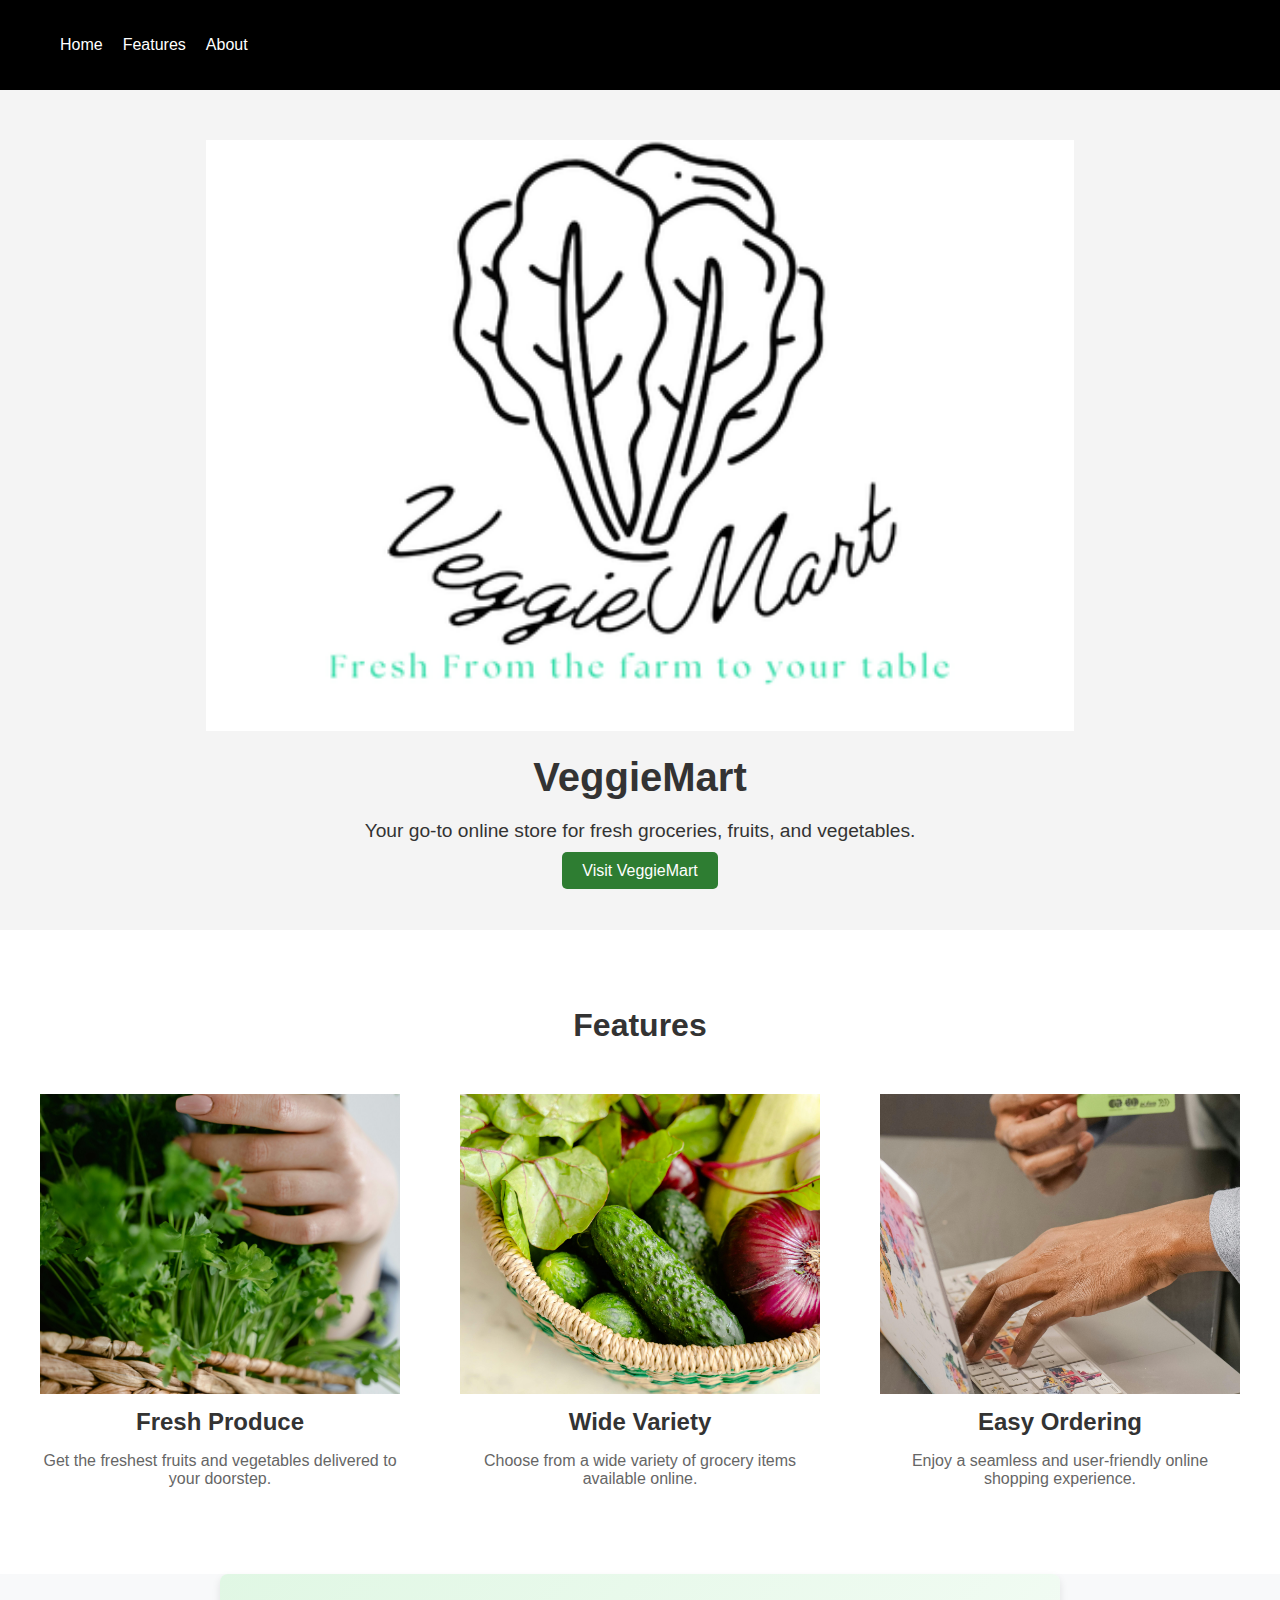
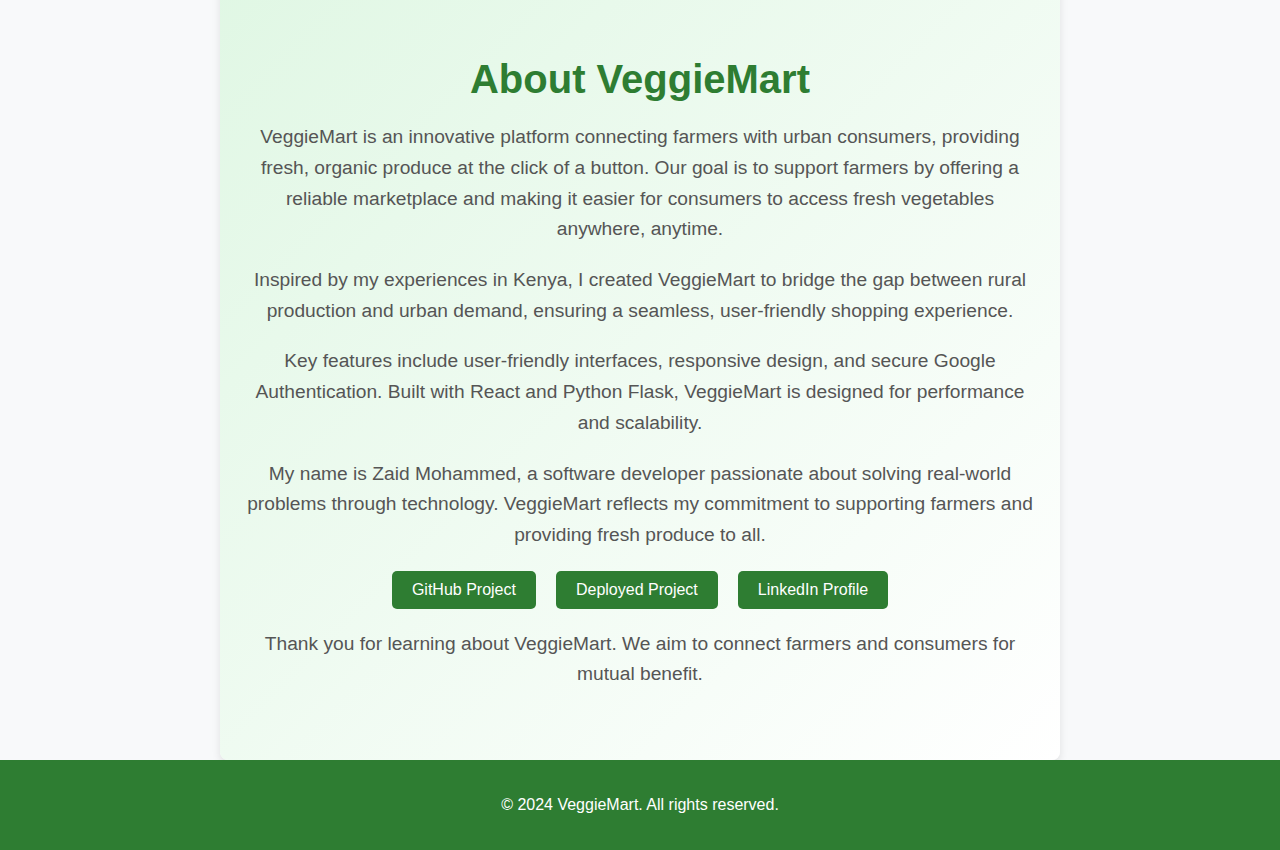
==== index.html @ 89688110 "functional" ====
<!DOCTYPE html>
<html lang="en">
<head>
    <meta charset="UTF-8">
    <meta name="viewport" content="width=device-width, initial-scale=1.0">
    <title>VeggieMart</title>
    <link rel="stylesheet" href="index.css">
</head>
<body>
    <header class="header">
        <nav>
            <ul>
                <li><a href="#intro">Home</a></li>
                <li><a href="#features">Features</a></li>
                <li><a href="#about">About</a></li>
            </ul>
        </nav>
    </header>

    <section id="intro" class="intro-section">
        <img src="logo.png" alt="VeggieMart Cover" class="cover-image">
        <h1>VeggieMart</h1>
        <p>Your go-to online store for fresh groceries, fruits, and vegetables.</p>
        <a href="deployed-app-url" class="btn">Visit VeggieMart</a>
    </section>

    <section id="features" class="feature-section">
        <h2>Features</h2>
        <div class="features-container">
            <div class="feature">
                <img src="fresh.jpg" alt="Feature 1">
                <h3>Fresh Produce</h3>
                <p>Get the freshest fruits and vegetables delivered to your doorstep.</p>
            </div>
            <div class="feature">
                <img src="variety.jpg" alt="Feature 2">
                <h3>Wide Variety</h3>
                <p>Choose from a wide variety of grocery items available online.</p>
            </div>
            <div class="feature">
                <img src="order.jpg" alt="Feature 3">
                <h3>Easy Ordering</h3>
                <p>Enjoy a seamless and user-friendly online shopping experience.</p>
            </div>
        </div>
    </section>

   <section id="about" class="about-section">
    <h2>About VeggieMart</h2>
    <p>
        VeggieMart is an innovative platform connecting farmers with urban consumers, providing fresh, organic produce at the click of a button. Our goal is to support farmers by offering a reliable marketplace and making it easier for consumers to access fresh vegetables anywhere, anytime.
    </p>
    <p>
        Inspired by my experiences in Kenya, I created VeggieMart to bridge the gap between rural production and urban demand, ensuring a seamless, user-friendly shopping experience.
    </p>
    <p>
        Key features include user-friendly interfaces, responsive design, and secure Google Authentication. Built with React and Python Flask, VeggieMart is designed for performance and scalability.
    </p>
    <p>
        My name is Zaid Mohammed, a software developer passionate about solving real-world problems through technology. VeggieMart reflects my commitment to supporting farmers and providing fresh produce to all.
    </p>
    <div class="team-links">
        <a href="https://github.com/zaidsaid007/veggiemart" class="btn">GitHub Project</a>
        <a href="https://lnkd.in/dqkJQu7c" class="btn">Deployed Project</a>
        <a href="https://www.linkedin.com/in/zaidmohammedb9008b1a9/" class="btn">LinkedIn Profile</a>
    </div>
    <p>
        Thank you for learning about VeggieMart. We aim to connect farmers and consumers for mutual benefit.
    </p>
</section>



    <footer class="footer">
        <p>&copy; 2024 VeggieMart. All rights reserved.</p>
    </footer>

    <script src="index.js"></script>
</body>
</html>
---- index.css ----
body {
    font-family: 'Roboto', sans-serif;
    margin: 0;
    padding: 0;
    background-color: #f8f9fa;
    color: #333;
}

.header {
    background-color: #000;
    color: #fff;
    padding: 20px;
    display: flex;
    justify-content: space-between;
}

.header nav ul {
    list-style: none;
    display: flex;
    gap: 20px;
}

.header nav ul li a {
    color: #fff;
    text-decoration: none;
}

.header nav ul li a:hover {
    color: #0f0;
}

.intro-section {
    text-align: center;
    padding: 50px 20px;
    background-color: #f4f4f4;
}

.intro-section .cover-image {
    width: 70%;
    height: auto;
}

.intro-section h1 {
    font-size: 2.5em;
    margin: 20px 0;
}

.intro-section p {
    font-size: 1.2em;
    margin: 20px 0;
}

.intro-section .btn {
     background-color: #2e7d32;
    color: #fff;
    padding: 10px 20px;
    text-decoration: none;
    border-radius: 5px;
    font-size: 1em;
    transition: background-color 0.3s ease, transform 0.3s ease;
}

.intro-section .btn:hover {
    background-color: #1b5e20;
    transform: scale(1.05);
}

.feature-section {
    text-align: center;
    padding: 50px 20px;
    background-color: #fff;
}

.feature-section h2 {
    font-size: 2em;
    margin-bottom: 30px;
}

.features-container {
    display: flex;
    justify-content: space-around;
    gap: 20px;
    flex-wrap: wrap;
}

.feature {
    flex: 1;
    max-width: 30%;
    margin: 20px;
    text-align: center;
}

.feature img {
    width: 100%;
    height: 300px;
    object-fit: cover; /* Ensures the image covers the entire square */
    transition: transform 0.3s ease; /* Adds transition for the hover effect */
}

.feature img:hover {
    transform: scale(1.05); /* Slightly enlarges the image on hover */
}

.feature h3 {
    font-size: 1.5em;
    margin: 10px 0;
}

.feature p {
    font-size: 1em;
    color: #666;
}

body {
    font-family: 'Roboto', sans-serif;
    margin: 0;
    padding: 0;
    background-color: #f8f9fa;
    color: #333;
}

.about-section {
    padding: 50px 20px;
    background: linear-gradient(135deg, #e0f7e4, #ffffff);
    border-radius: 8px;
    box-shadow: 0 4px 8px rgba(0, 0, 0, 0.1);
    margin: 20px;
    text-align: center;
    max-width: 800px;
    margin: auto;
}

.about-section h2 {
    font-size: 2.5em;
    margin-bottom: 20px;
    color: #2e7d32;
    font-weight: 700;
}

.about-section p {
    font-size: 1.2em;
    line-height: 1.6;
    margin-bottom: 20px;
    color: #555;
}

.team-links {
    display: flex;
    justify-content: center;
    gap: 20px;
    margin-bottom: 20px;
}

.team-links .btn {
    background-color: #2e7d32;
    color: #fff;
    padding: 10px 20px;
    text-decoration: none;
    border-radius: 5px;
    font-size: 1em;
    transition: background-color 0.3s ease, transform 0.3s ease;
}

.team-links .btn:hover {
    background-color: #1b5e20;
    transform: scale(1.05);
}

.footer {
    background-color: #2e7d32;
    color: #fff;
    text-align: center;
    padding: 20px 0;
/*    position: fixed;*/
    width: 100%;
    bottom: 0;
}
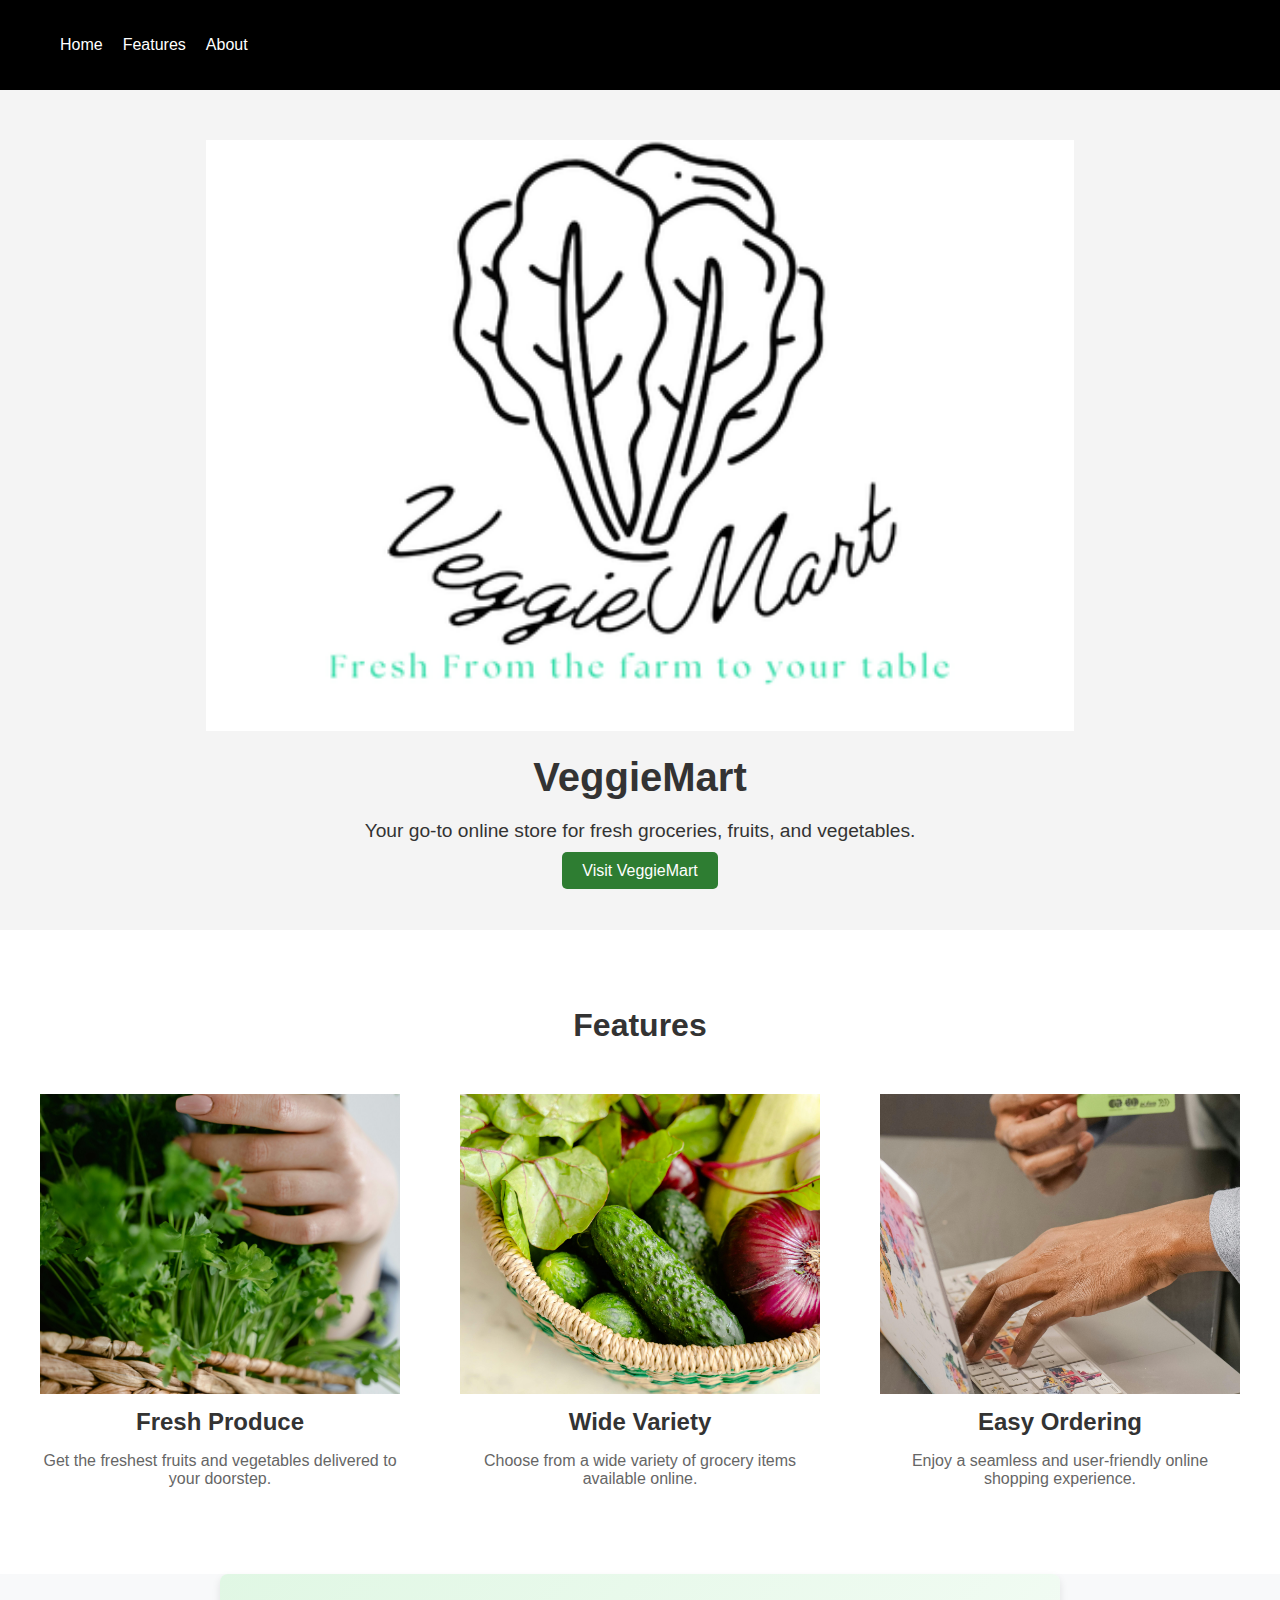
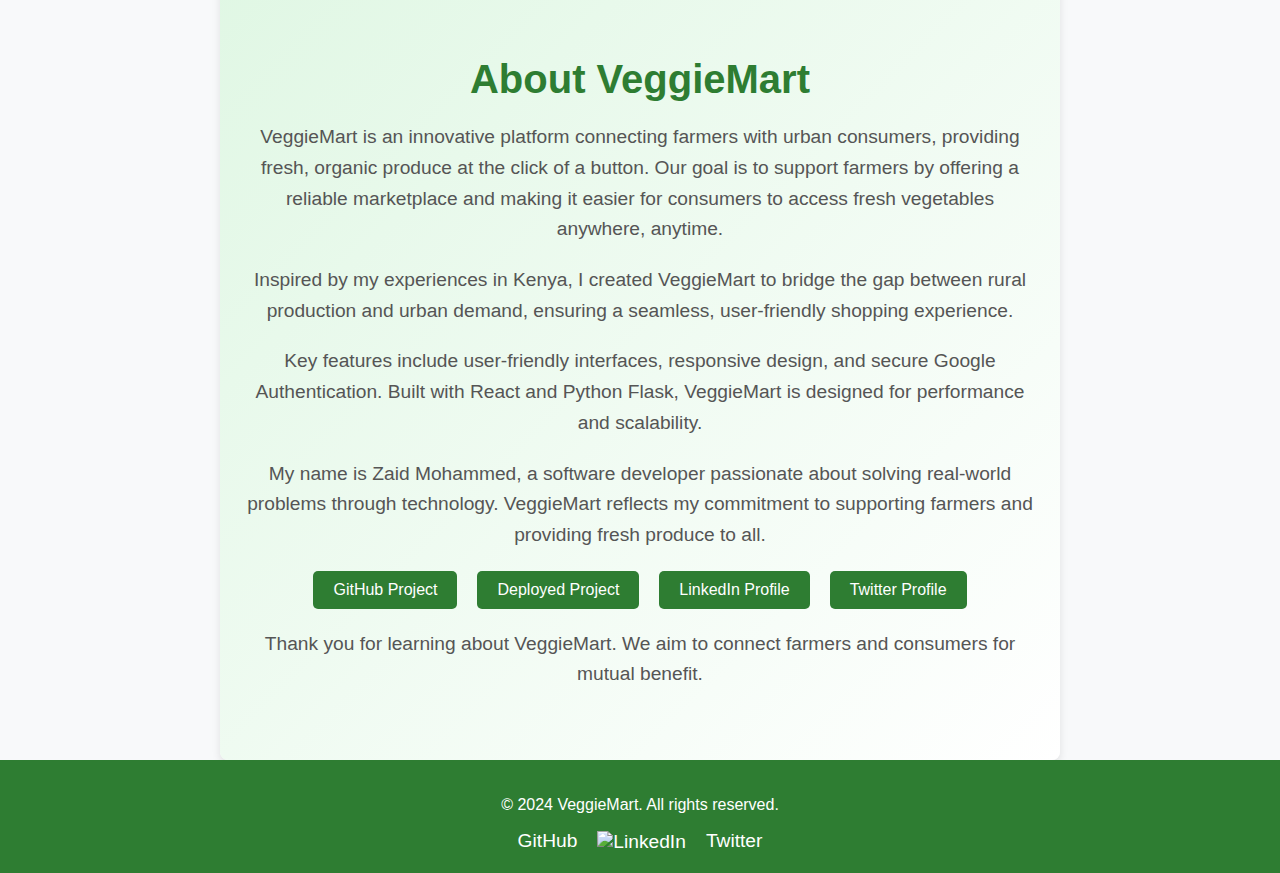
==== commit ba7e83ef: "couple of changes" ====
--- a/index.html
+++ b/index.html
@@ -63,6 +63,7 @@
         <a href="https://github.com/zaidsaid007/veggiemart" class="btn">GitHub Project</a>
         <a href="https://lnkd.in/dqkJQu7c" class="btn">Deployed Project</a>
         <a href="https://www.linkedin.com/in/zaidmohammedb9008b1a9/" class="btn">LinkedIn Profile</a>
+        <a href="https://x.com/IntelliZaed" class="btn">Twitter Profile</a>
     </div>
     <p>
         Thank you for learning about VeggieMart. We aim to connect farmers and consumers for mutual benefit.
@@ -73,6 +74,11 @@
 
     <footer class="footer">
         <p>&copy; 2024 VeggieMart. All rights reserved.</p>
+        <div class="social-links">
+            <a href="https://github.com/zaidsaid007/veggiemart" class="social-icon">GitHub</a>
+            <a href="https://lnkd.in/dqkJQu7c" class="social-icon"><img src="linkedin-logo-url" alt="LinkedIn" class="social-logo"></a>
+            <a href="https://x.com/IntelliZaed" class="social-icon">Twitter</a>
+        </div>
     </footer>
 
     <script src="index.js"></script>
--- a/index.css
+++ b/index.css
@@ -165,13 +165,27 @@
     background-color: #1b5e20;
     transform: scale(1.05);
 }
-
 .footer {
     background-color: #2e7d32;
     color: #fff;
     text-align: center;
     padding: 20px 0;
-/*    position: fixed;*/
-    width: 100%;
-    bottom: 0;
 }
+
+.social-links {
+    display: flex;
+    justify-content: center;
+    gap: 20px;
+}
+
+.social-icon {
+    text-decoration: none;
+    color: #fff;
+    font-size: 1.2em;
+}
+
+.social-logo {
+    width: 20px; /* Adjust size as needed */
+    height: auto;
+    vertical-align: middle; /* Aligns icon with text */
+}
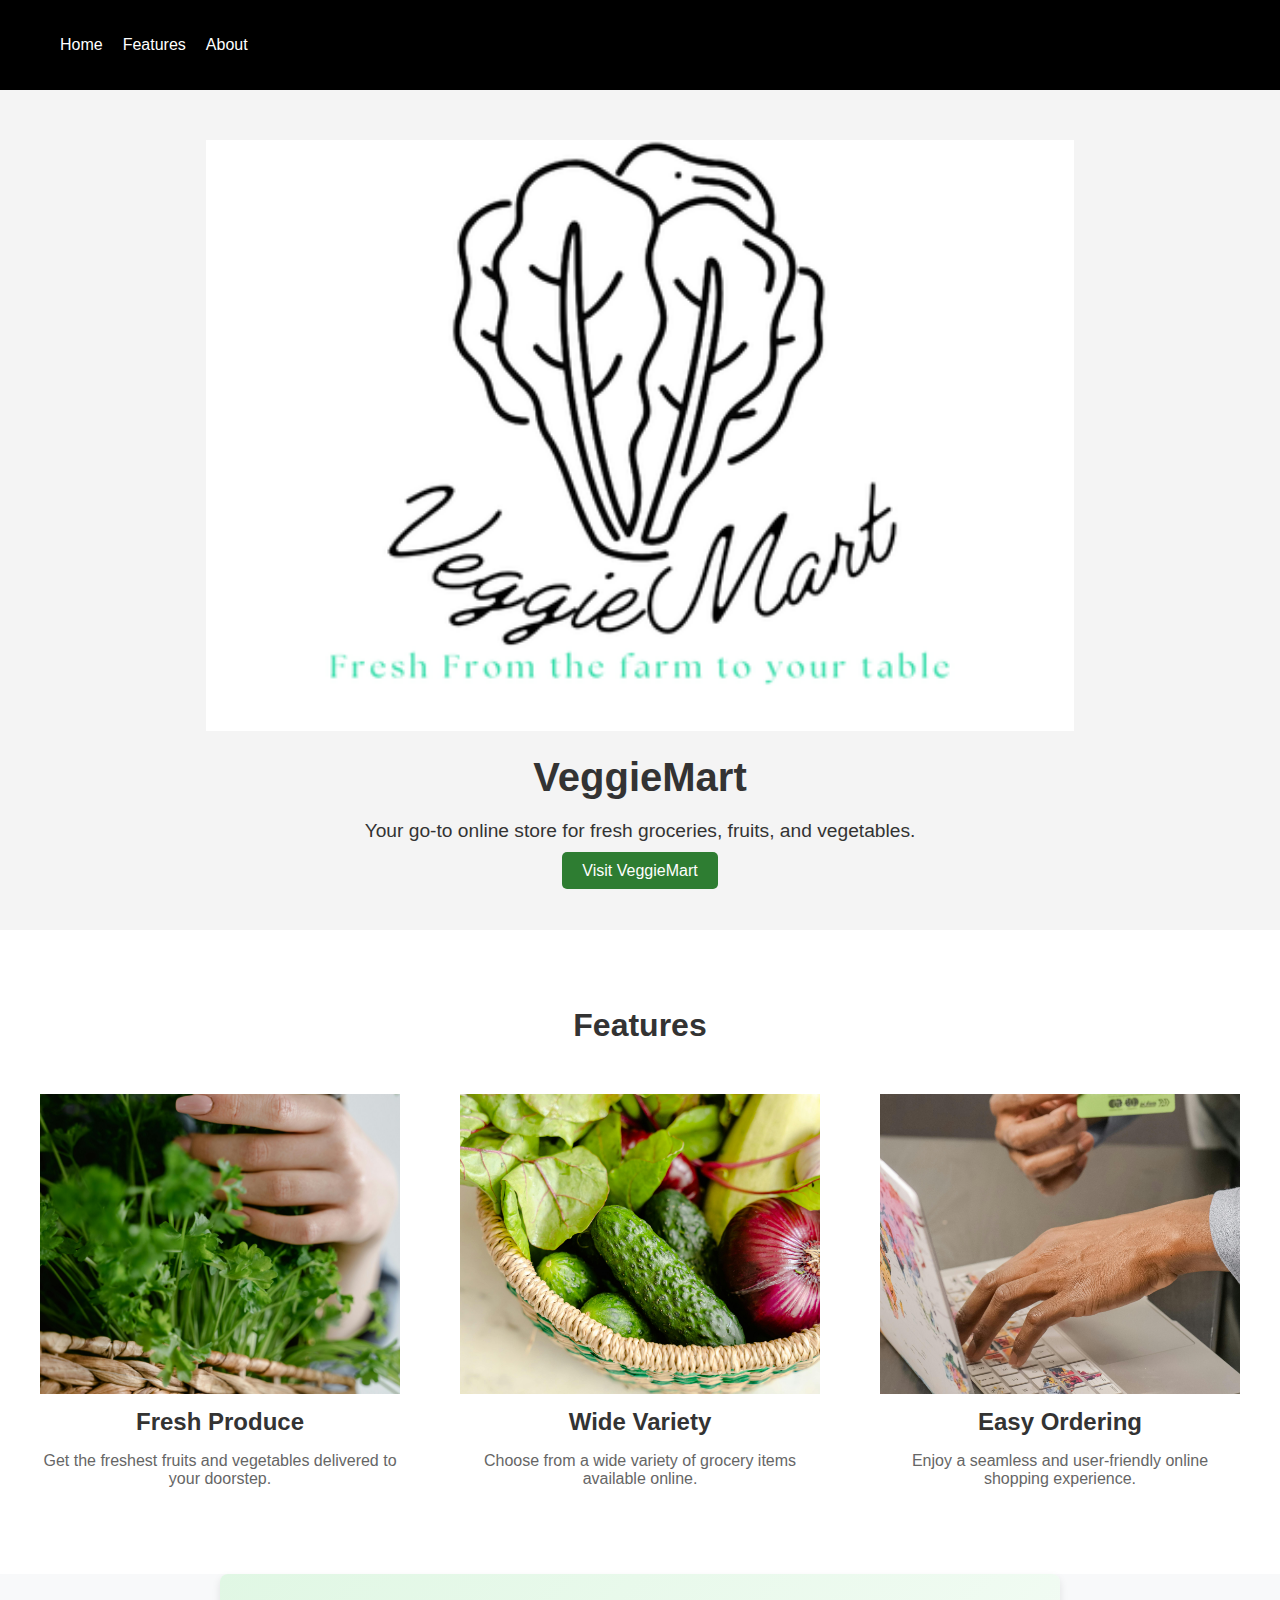
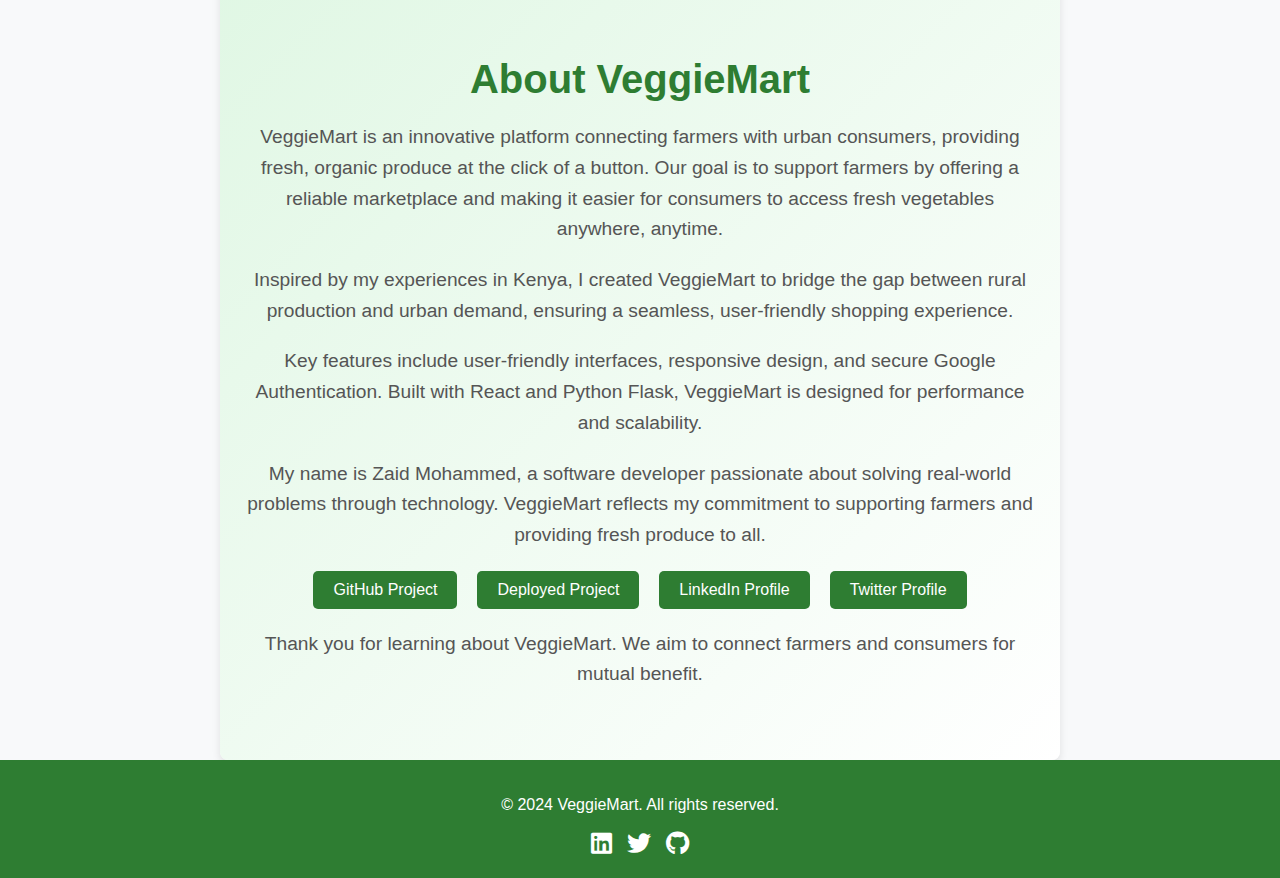
==== commit 1d0800d6: "icons" ====
--- a/index.html
+++ b/index.html
@@ -5,6 +5,7 @@
     <meta name="viewport" content="width=device-width, initial-scale=1.0">
     <title>VeggieMart</title>
     <link rel="stylesheet" href="index.css">
+    <link rel='stylesheet' href='https://cdnjs.cloudflare.com/ajax/libs/font-awesome/5.15.1/css/all.min.css'>
 </head>
 <body>
     <header class="header">
@@ -74,10 +75,19 @@
 
     <footer class="footer">
         <p>&copy; 2024 VeggieMart. All rights reserved.</p>
-        <div class="social-links">
-            <a href="https://github.com/zaidsaid007/veggiemart" class="social-icon">GitHub</a>
-            <a href="https://lnkd.in/dqkJQu7c" class="social-icon"><img src="linkedin-logo-url" alt="LinkedIn" class="social-logo"></a>
-            <a href="https://x.com/IntelliZaed" class="social-icon">Twitter</a>
+        <div class="social-links wrapper">
+            <a href="https://www.linkedin.com/in/zaidmohammedb9008b1a9/" class="icon linkedin">
+                <div class="tooltip">LinkedIn</div>
+                <span><i class="fab fa-linkedin"></i></span>
+            </a>
+            <a href="https://x.com/IntelliZaed" class="icon twitter">
+                <div class="tooltip">Twitter</div>
+                <span><i class="fab fa-twitter"></i></span>
+            </a>
+            <a href="https://github.com/zaidsaid007/veggiemart" class="icon github">
+                <div class="tooltip">GitHub</div>
+                <span><i class="fab fa-github"></i></span>
+            </a>
         </div>
     </footer>
 
--- a/index.css
+++ b/index.css
@@ -172,20 +172,35 @@
     padding: 20px 0;
 }
 
-.social-links {
+.wrapper {
     display: flex;
     justify-content: center;
-    gap: 20px;
-}
-
-.social-icon {
-    text-decoration: none;
-    color: #fff;
-    font-size: 1.2em;
-}
-
-.social-logo {
-    width: 20px; /* Adjust size as needed */
-    height: auto;
-    vertical-align: middle; /* Aligns icon with text */
-}
+    gap: 15px; /* Adjust spacing between icons */
+}
+
+.icon {
+    text-decoration: none;
+    color: #fff; /* Icon color */
+    position: relative;
+    font-size: 1.5em; /* Adjust icon size */
+}
+
+.icon:hover .tooltip {
+    visibility: visible; /* Show tooltip on hover */
+    opacity: 1; /* Fade in effect */
+}
+
+.tooltip {
+    visibility: hidden;
+    opacity: 0;
+    transition: opacity 0.3s ease;
+    position: absolute;
+    bottom: 100%; /* Position above the icon */
+    left: 50%;
+    transform: translateX(-50%);
+    background-color: #333; /* Tooltip background */
+    color: #fff; /* Tooltip text color */
+    padding: 5px;
+    border-radius: 5px;
+    white-space: nowrap;
+}
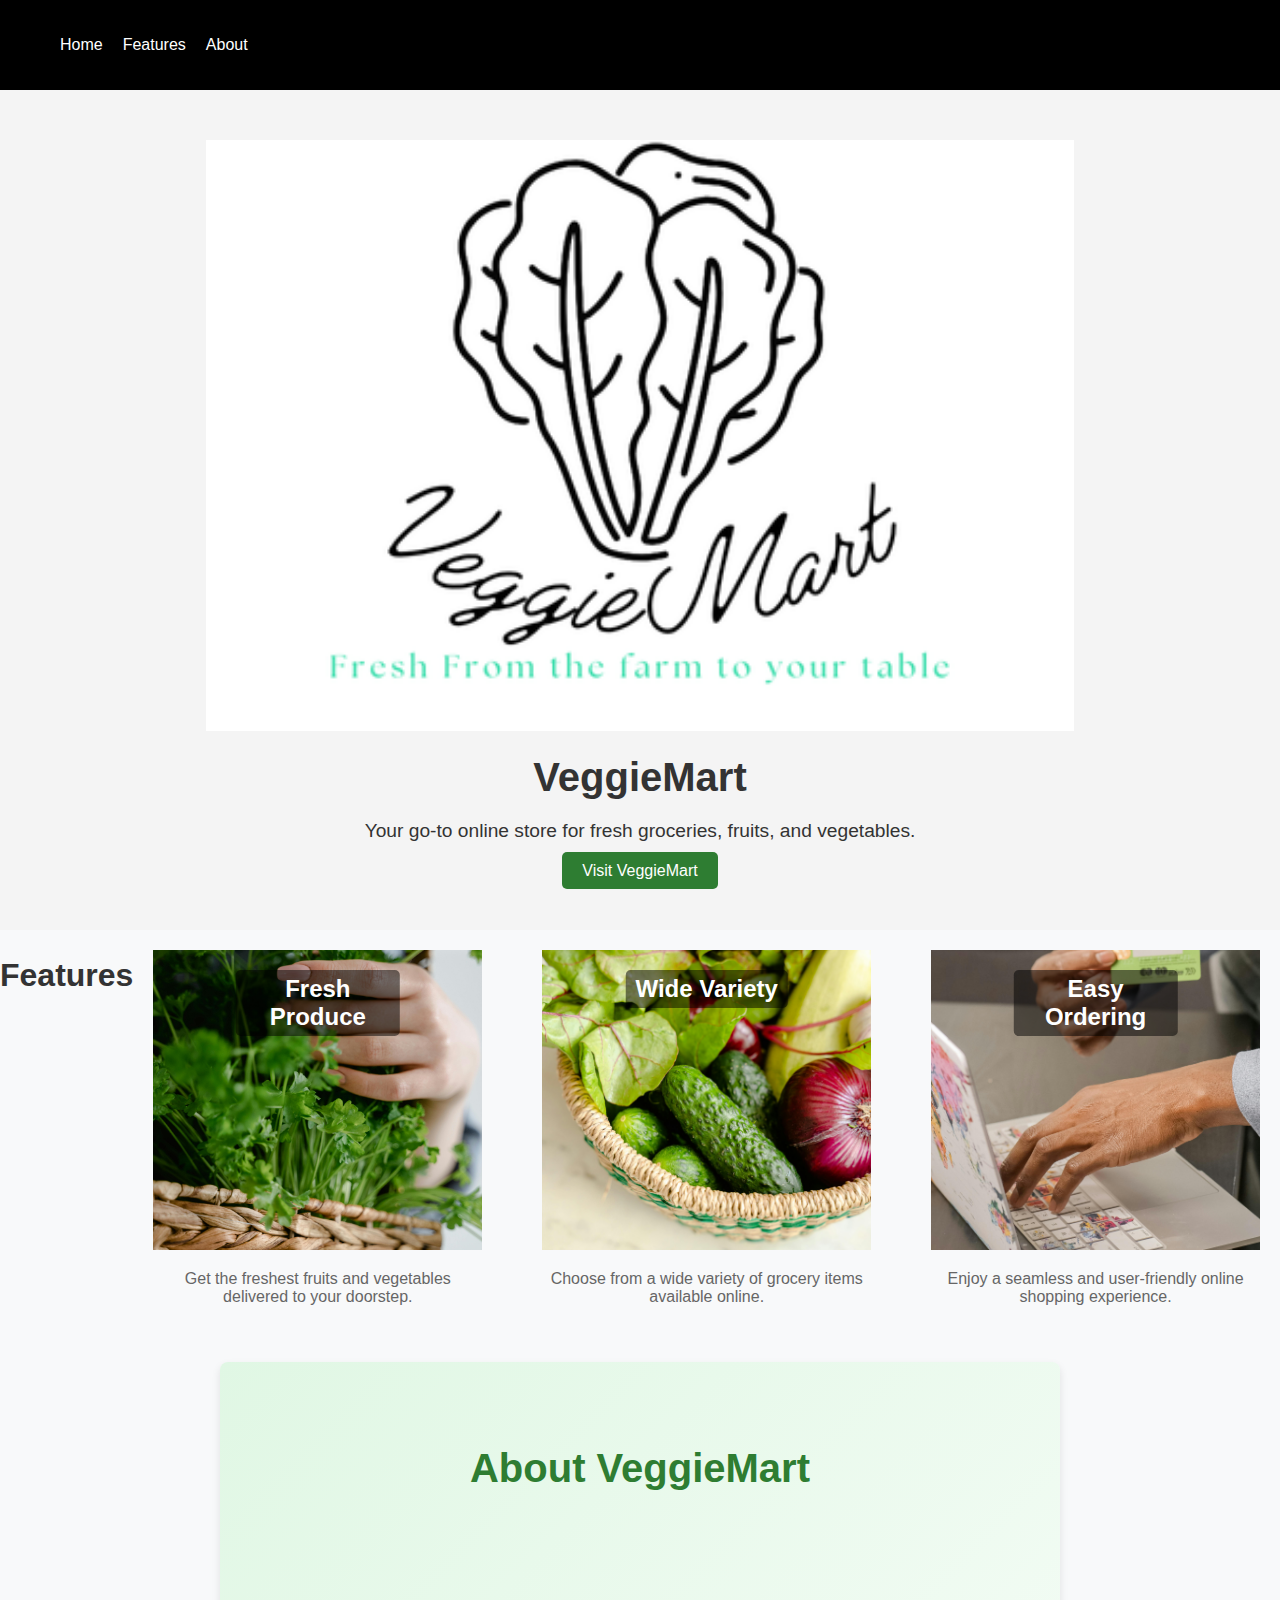
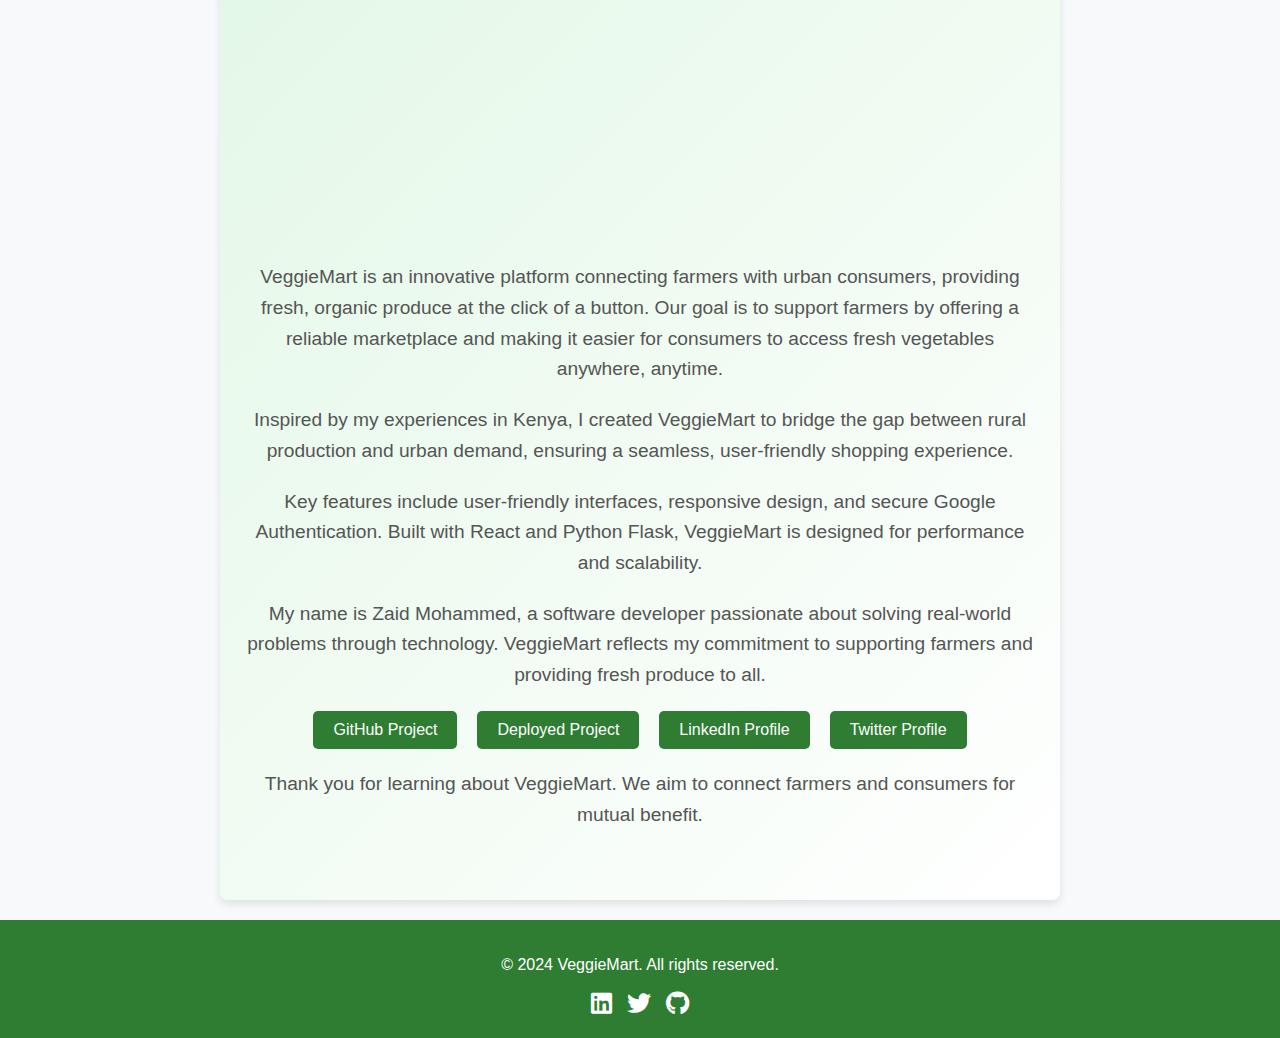
==== commit ae0fbcb8: "embeded video" ====
--- a/index.html
+++ b/index.html
@@ -48,6 +48,7 @@
 
    <section id="about" class="about-section">
     <h2>About VeggieMart</h2>
+    <div style="position: relative; padding-bottom: 41.5625%; height: 0;"><iframe src="https://www.loom.com/embed/4a620a08d905474e9951a214f7c2117b?sid=49f152bd-076c-4b7f-b296-ce91bd7fa98e" frameborder="0" webkitallowfullscreen mozallowfullscreen allowfullscreen style="position: absolute; top: 0; left: 0; width: 100%; height: 100%;"></iframe></div>
     <p>
         VeggieMart is an innovative platform connecting farmers with urban consumers, providing fresh, organic produce at the click of a button. Our goal is to support farmers by offering a reliable marketplace and making it easier for consumers to access fresh vegetables anywhere, anytime.
     </p>
@@ -94,3 +95,5 @@
     <script src="index.js"></script>
 </body>
 </html>
+
+
--- a/index.css
+++ b/index.css
@@ -1,3 +1,4 @@
+
 body {
     font-family: 'Roboto', sans-serif;
     margin: 0;
@@ -51,7 +52,7 @@
 }
 
 .intro-section .btn {
-     background-color: #2e7d32;
+    background-color: #2e7d32;
     color: #fff;
     padding: 10px 20px;
     text-decoration: none;
@@ -65,10 +66,23 @@
     transform: scale(1.05);
 }
 
+/* Feature Section */
 .feature-section {
-    text-align: center;
-    padding: 50px 20px;
-    background-color: #fff;
+    display: flex;
+    flex-direction: row; /* Horizontal layout for larger screens */
+    justify-content: space-around;
+}
+
+@media (max-width: 768px) {
+    .feature-section {
+        flex-direction: column; /* Change to vertical layout */
+        align-items: center; /* Center items */
+    }
+
+    .feature {
+        margin-bottom: 20px; /* Add spacing between features */
+        max-width: 90%; /* Allow more space on mobile */
+    }
 }
 
 .feature-section h2 {
@@ -85,9 +99,23 @@
 
 .feature {
     flex: 1;
-    max-width: 30%;
+    max-width: 30%; /* Adjust based on your design */
     margin: 20px;
     text-align: center;
+    position: relative; /* For positioning the title over the image */
+}
+
+.feature h3 {
+    position: absolute;
+    top: 10px;
+    left: 50%;
+    transform: translateX(-50%);
+    font-size: 1.5em;
+    margin: 10px 0;
+    background: rgba(0, 0, 0, 0.5);
+    color: #fff;
+    padding: 5px 10px;
+    border-radius: 5px;
 }
 
 .feature img {
@@ -101,22 +129,9 @@
     transform: scale(1.05); /* Slightly enlarges the image on hover */
 }
 
-.feature h3 {
-    font-size: 1.5em;
-    margin: 10px 0;
-}
-
 .feature p {
     font-size: 1em;
     color: #666;
-}
-
-body {
-    font-family: 'Roboto', sans-serif;
-    margin: 0;
-    padding: 0;
-    background-color: #f8f9fa;
-    color: #333;
 }
 
 .about-section {
@@ -124,10 +139,9 @@
     background: linear-gradient(135deg, #e0f7e4, #ffffff);
     border-radius: 8px;
     box-shadow: 0 4px 8px rgba(0, 0, 0, 0.1);
-    margin: 20px;
+    margin: 20px auto; /* Center the section */
     text-align: center;
     max-width: 800px;
-    margin: auto;
 }
 
 .about-section h2 {
@@ -144,6 +158,26 @@
     color: #555;
 }
 
+.video-container {
+    position: relative;
+    padding-bottom: 56.25%; /* 16:9 ratio */
+    height: 0;
+    overflow: hidden;
+    max-width: 100%;
+    background: #000;
+    margin: 20px 0;
+}
+
+.video-container iframe,
+.video-container object,
+.video-container embed {
+    position: absolute;
+    top: 0;
+    left: 0;
+    width: 100%;
+    height: 100%;
+}
+
 .team-links {
     display: flex;
     justify-content: center;
@@ -165,11 +199,30 @@
     background-color: #1b5e20;
     transform: scale(1.05);
 }
+
 .footer {
     background-color: #2e7d32;
     color: #fff;
     text-align: center;
     padding: 20px 0;
+}
+
+.footer .social-links {
+    display: flex;
+    justify-content: center;
+    gap: 15px; /* Space between icons */
+}
+
+/* Adjust for mobile screens */
+@media (max-width: 768px) {
+    .footer .social-links {
+        flex-direction: column; /* Stack vertically on mobile */
+        align-items: center; /* Center icons */
+    }
+
+    .footer .social-icon {
+        font-size: 1.5em; /* Adjust icon size for mobile */
+    }
 }
 
 .wrapper {
